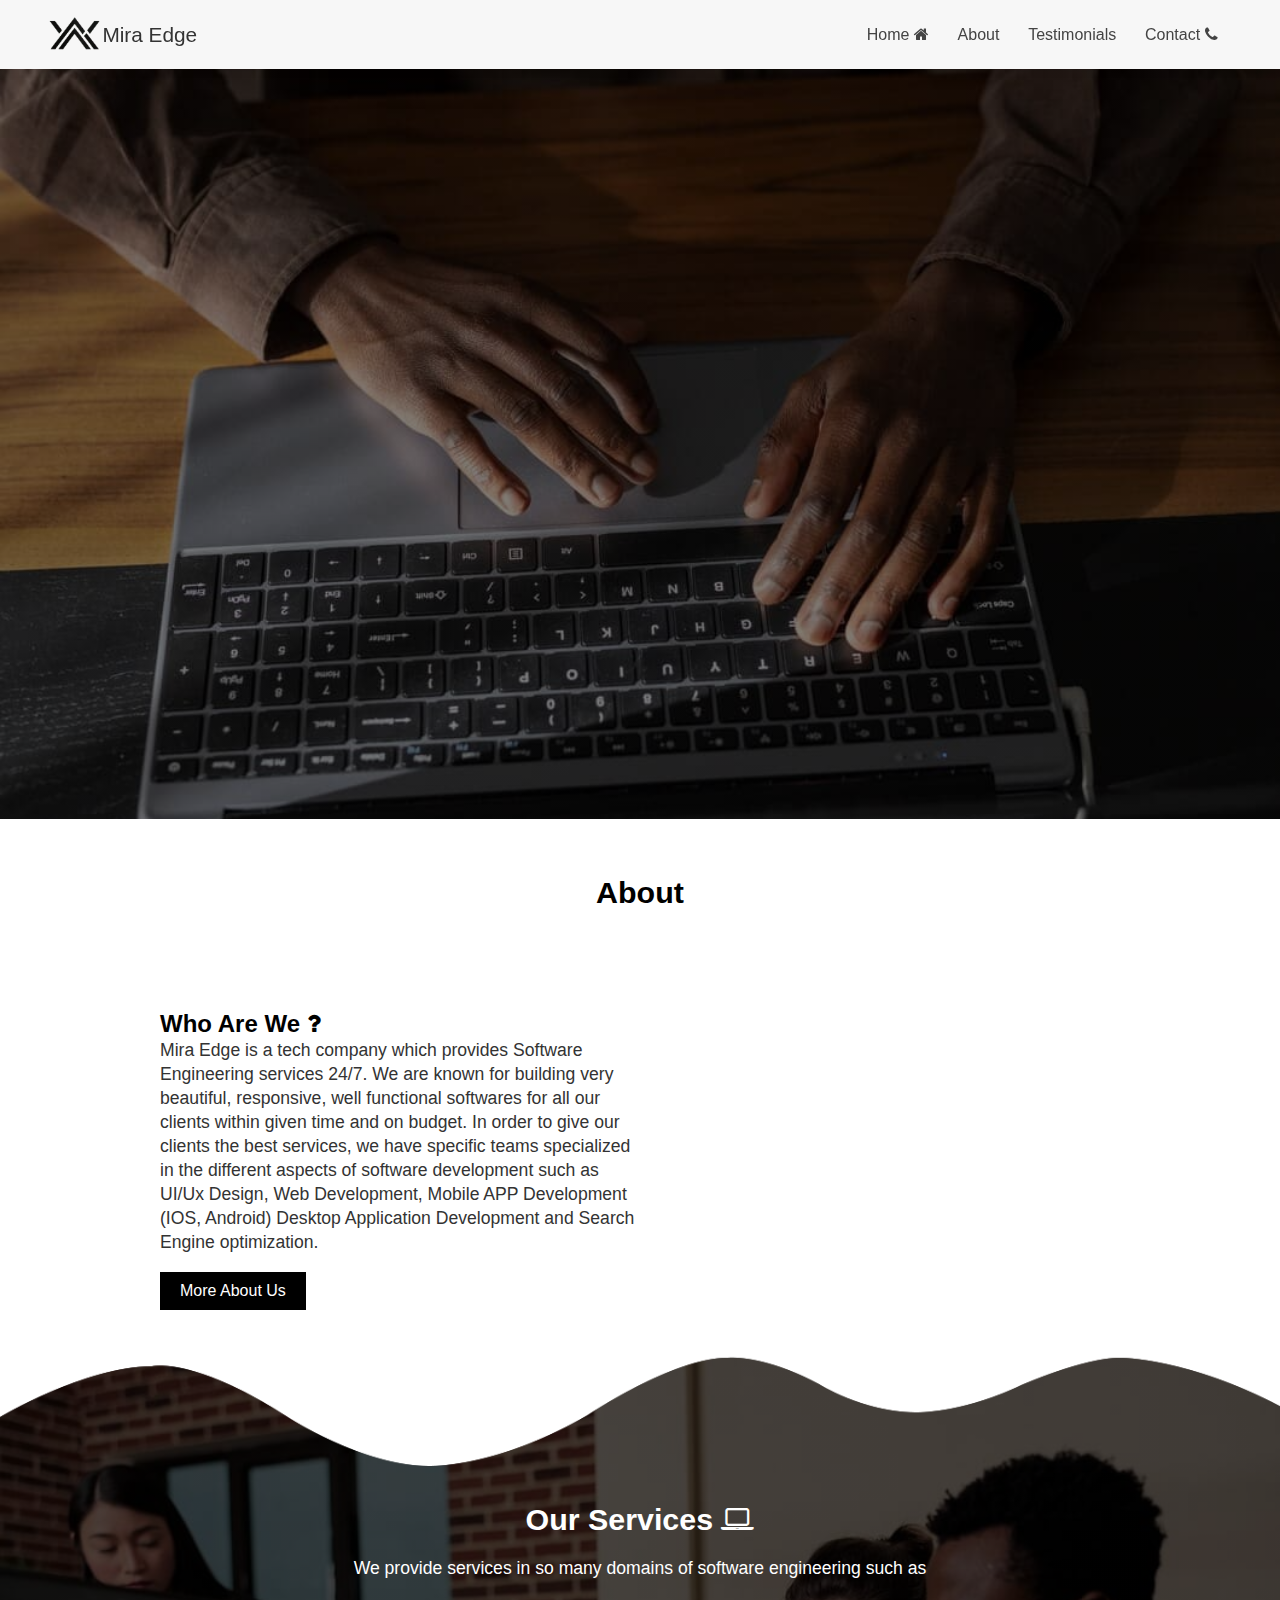
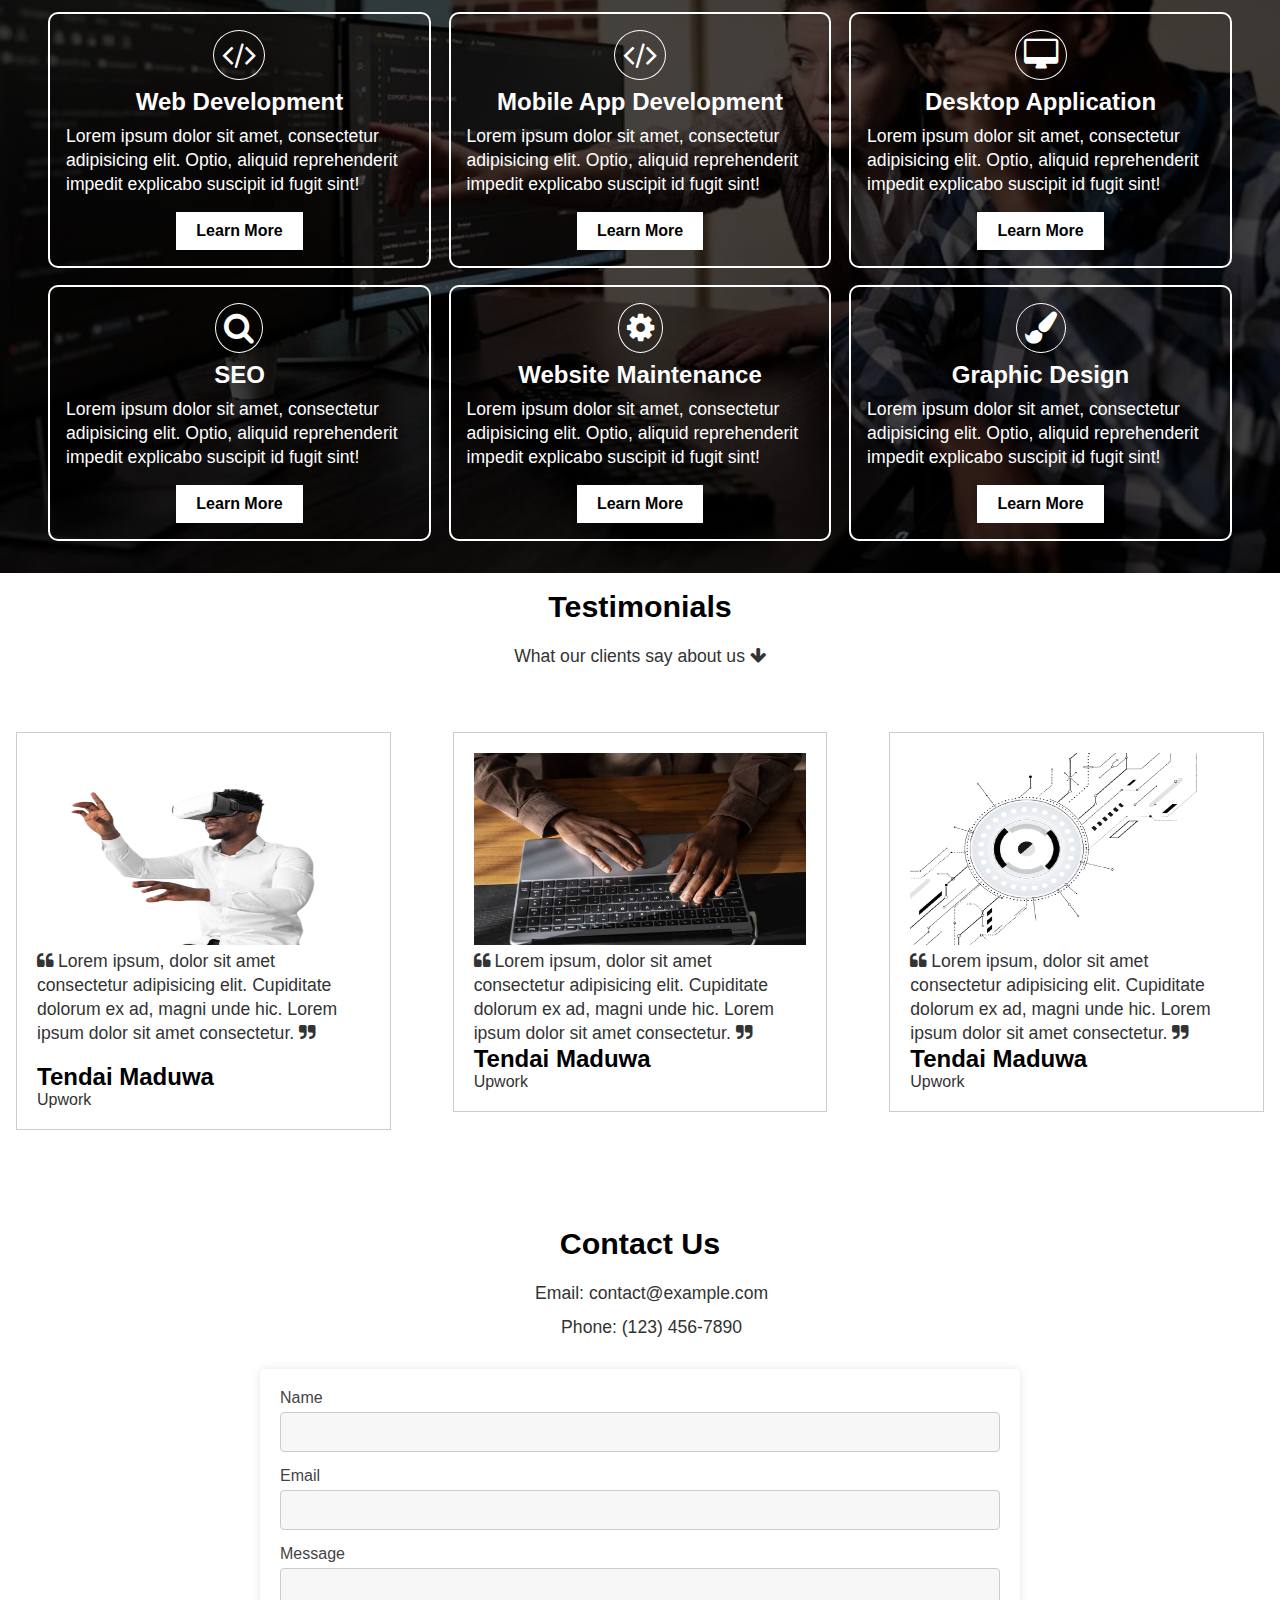
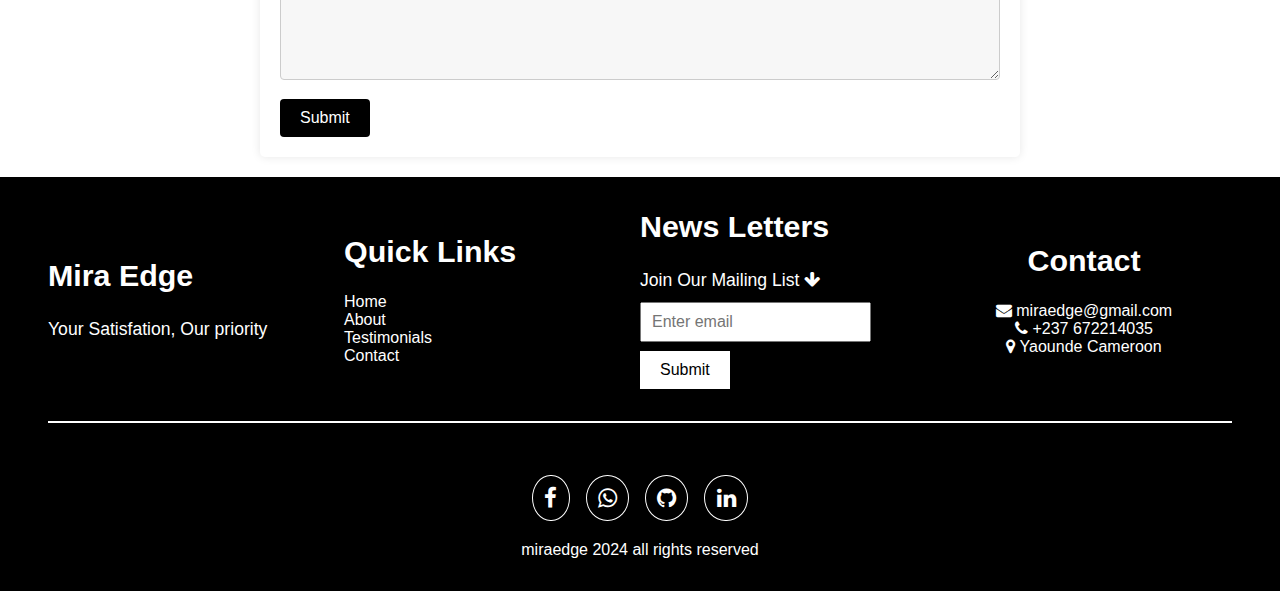
==== index.html @ efeecbd9 "first commit" ====
<!DOCTYPE html>
<html lang="en">
<head>
    <meta charset="UTF-8">
    <meta name="viewport" content="width=device-width, initial-scale=1.0">
    <title>Document</title>
    <link rel="stylesheet" href="font-awesome-4.7.0/css/font-awesome.min.css">
    <link rel="stylesheet" href="css/main.css">
    <link rel="stylesheet" href="css/index.css">
    <link rel="stylesheet" href="css/contact.css">
     <!-- swipper js for div sliders -->
     <link rel="stylesheet" href="https://cdn.jsdelivr.net/npm/swiper@11/swiper-bundle.min.css"/>
</head>
<body>
    <header>
        <nav>
            <div class="logo">
                <img src="images/Mira Edge Logo.png" alt="" class="logo-img">
                <span class="logo-name">Mira Edge</span>
            </div>
            <ul class="nav-links">
                <li><a href="index.html">Home <i class="fa fa-home"></i></a></li>
                <li><a href="about.html">About</a></li>
                <li><a href="testimonials.html">Testimonials</a></li>
                <li><a href="contact.html">Contact <i class="fa fa-phone"></i></a></li>
            </ul>
            <i id="menu-open" class="fa fa-bars"></i>
            <i id="menu-close" class="fa fa-times"></i>
        </nav>
    </header>
    <div class="hero-section">
        <div class="hero-section-content">
            <div class="top-hero">
                <h1>Hello There <i class="fa fa-smile-o"></i></h1>
                
            </div>
            <p>
                We are the all in one solution to your software development projects, whether you are looking for a beautiful, responsive and search
                engine optimized website/web app (SEO), or a 
                 complex mobile applications for both Android and IOS Devices, or even a Desktop application to manage your shops, we've got you covered, because
                YOUR Satisfation is our priority!
            </p>
            <a href="/"><button class="more-btn">Tell Me More  <i class="fa fa-arrow-down"></i></button></a>
        </div>
    </div>

    <!-- ******* About Section ******** -->
    <section id="about">
        <h1 class="about-title">About</h1>
        <div class="about-container container">
            <div class="about-intro">
                <h2>Who Are We <i class="fa fa-question"></i></h2>
                <p>
                    Mira Edge is a tech company which provides Software Engineering services 24/7. We are 
                    known for building very beautiful, responsive, well functional softwares for all our
                    clients within given time and on budget. In order to give our clients the best
                    services, we have specific teams specialized in the different aspects 
                    of software development such as UI/Ux Design, Web Development, Mobile APP Development (IOS, Android)
                    Desktop Application Development and Search Engine optimization.
                </p>
                <br>
                <a href="/"><button class="btn"> More About Us</button></a>
            </div>
            <div class="about-img">
                <img src="images/lady with VR.png" alt="">
            </div>

        </div>
    </section>

    <!-- Services section -->

    <section id="services" class="section">
        <img src="images/bg-top.png" alt="">
        <h1 class="section-title">Our Services <i class="fa fa-laptop"></i></h1>
        <p class="services-description">We provide services in so many domains of software engineering such as</p>
        <div class="services-container">
            <div class="service-card">
                <i class="fa fa-code"></i>
                <h2>Web Development</h2>
                <p>
                    Lorem ipsum dolor sit amet, consectetur adipisicing elit. Optio, aliquid reprehenderit impedit explicabo suscipit id fugit sint!
                </p>
                <button>Learn More</button>
            </div>

            <div class="service-card">
                <i class="fa fa-code"></i>
                <h2>Mobile App Development</h2>
                <p>
                    Lorem ipsum dolor sit amet, consectetur adipisicing elit. Optio, aliquid reprehenderit impedit explicabo suscipit id fugit sint!
                </p>
                <button>Learn More</button>
            </div>

            <div class="service-card">
                <i class="fa fa-desktop"></i>
                <h2>Desktop Application</h2>
                <p>
                    Lorem ipsum dolor sit amet, consectetur adipisicing elit. Optio, aliquid reprehenderit impedit explicabo suscipit id fugit sint!
                </p>
                <button>Learn More</button>
            </div>

            <div class="service-card">
                <i class="fa fa-search"></i>
                <h2>SEO</h2>
                <p>
                    Lorem ipsum dolor sit amet, consectetur adipisicing elit. Optio, aliquid reprehenderit impedit explicabo suscipit id fugit sint!
                </p>
                <button>Learn More</button>
            </div>

            <div class="service-card">
                <i class="fa fa-cog"></i>
                <h2>Website Maintenance</h2>
                <p>
                    Lorem ipsum dolor sit amet, consectetur adipisicing elit. Optio, aliquid reprehenderit impedit explicabo suscipit id fugit sint!
                </p>
                <button>Learn More</button>
            </div>

            <div class="service-card">
                <i class="fa fa-paint-brush"></i>
                <h2>Graphic Design</h2>
                <p>
                    Lorem ipsum dolor sit amet, consectetur adipisicing elit. Optio, aliquid reprehenderit impedit explicabo suscipit id fugit sint!
                </p>
                <button>Learn More</button>
            </div>

        </div>
    </section>

        <!-- ********** Testimonial Section ********** -->

        <section id="testimonials" class="mySwiper">
            <h1 class="section-title">Testimonials</h1>
            <p class="testimonial-top">What our clients say about  us <i class="fa fa-arrow-down"></i></p>

            <div class="swiper-items swiper-wrapper">
                <article class="testimonial swiper-slide">
                    <div class="testimonial-content card">
                        <img src="images/man with VR.png" alt="image">
                        <p>
                            <i class="fa fa-quote-left"></i>
                            Lorem ipsum, dolor sit amet consectetur adipisicing elit.
                            Cupiditate dolorum ex ad, magni unde hic. 
                            Lorem ipsum dolor sit amet consectetur.
                            <i class="fa fa-quote-right"></i>
                        </p>
                        <br>
                        <div class="client-name"><h2>Tendai Maduwa</h2> <span>Upwork</span></div>
                    </div>
                </article>

                <article class="testimonial swiper-slide">
                    <div class="testimonial-content card">
                        <img src="images/IMG-20240929-WA0000.jpg" alt="image">
                        <p>
                            <i class="fa fa-quote-left"></i>
                            Lorem ipsum, dolor sit amet consectetur adipisicing elit.
                            Cupiditate dolorum ex ad, magni unde hic. 
                            Lorem ipsum dolor sit amet consectetur.
                            <i class="fa fa-quote-right"></i>
                        </p>
                        <div class="client-name"><h2>Tendai Maduwa</h2> <span>Upwork</span></div>
                    </div>
                </article>

                <article class="testimonial swiper-slide">
                    <div class="testimonial-content card">
                        <img src="images/tech1.png" alt="image">
                        <p>
                            <i class="fa fa-quote-left"></i>
                            Lorem ipsum, dolor sit amet consectetur adipisicing elit.
                            Cupiditate dolorum ex ad, magni unde hic. 
                            Lorem ipsum dolor sit amet consectetur.
                            <i class="fa fa-quote-right"></i>
                        </p>
                        <div class="client-name"><h2>Tendai Maduwa</h2> <span>Upwork</span></div>
                    </div>
                </article>

                <article class="testimonial swiper-slide">
                    <div class="testimonial-content card">
                        <img src="images/man with VR.png" alt="image">
                        <p>
                            <i class="fa fa-quote-left"></i>
                            Lorem ipsum, dolor sit amet consectetur adipisicing elit.
                            Cupiditate dolorum ex ad, magni unde hic. 
                            Lorem ipsum dolor sit amet consectetur.
                            <i class="fa fa-quote-right"></i>
                        </p>
                        <div class="client-name"><h2>Tendai Maduwa</h2> <span>Upwork</span></div>
                    </div>
                </article>

                <article class="testimonial swiper-slide">
                    <div class="testimonial-content card">
                        <img src="images/man with VR.png" alt="image">
                        <p>
                            <i class="fa fa-quote-left"></i>
                            Lorem ipsum, dolor sit amet consectetur adipisicing elit.
                            Cupiditate dolorum ex ad, magni unde hic. 
                            Lorem ipsum dolor sit amet consectetur.
                            <i class="fa fa-quote-right"></i>
                        </p>
                        <div class="client-name"><h2>Tendai Maduwa</h2> <span>Upwork</span></div>
                    </div>
                </article>
            </div>
        </section>
         
    <!-- Contact Section -->
    <div class="container">
        <h1>Contact Us</h1>
        <div class="contact-info">
            <p><i class="fas fa-envelope"></i>Email: contact@example.com</p>
            <p><i class="fas fa-phone"></i>Phone: (123) 456-7890</p>
        </div>
        <div class="contact-form">
            <form>
                <label for="name">Name</label>
                <input type="text" id="name" name="name" required>

                <label for="email">Email</label>
                <input type="email" id="email" name="email" required>

                <label for="message">Message</label>
                <textarea id="message" name="message" rows="5" required></textarea>

                <button type="submit">Submit</button>
            </form>
        </div>
    </div>

    <!-- ********** Footer Section ********** -->
     <section id="footer">
        <div class="footer-container">
            <div class="footer-sec1">
                <h1>Mira Edge</h1>
                <p>Your Satisfation, Our priority</p>
            </div>

            <div class="footer-sec2">
                <h1>Quick Links</h1>
                <ul>
                    <li><a href="/">Home</a></li>
                    <li><a href="about.html">About</a></li>
                    <li><a href="testimonials.html">Testimonials</a></li>
                    <li><a href="contact.html">Contact</a></li>
                </ul>
            </div>

            <div class="footer-sec3">
                <h1>News Letters</h1>
                <p>Join Our Mailing List <i class="fa fa-arrow-down"></i></p>
                <form action="">
                    <input type="email" name="email" id="email" placeholder="Enter email">
                    <button id="email-btn" type="submit">Submit</button>
                </form>
            </div>

            <div class="footer-sec4">
                <h1>Contact</h1>
                <span> <i class="fa fa-envelope"></i> miraedge@gmail.com</span>
                <span><i class="fa fa-phone"></i> +237 672214035 </span>
                <span><i class="fa fa-map-marker"></i> Yaounde Cameroon</span>
            </div>
        </div>
        <div class="under-footer">
            <div class="socials">
                <a href="/"><i class="i fa fa-facebook"></i></a>
                <a href="/"><i class="i fa fa-whatsapp"></i></a>
                <a href="/"><i class="i fa fa-github"></i></a>
                <a href="/"><i class="i fa fa-linkedin"></i></a>
            </div>
            <div class="copy-right">miraedge 2024 all rights reserved</div>
        </div>
     </section>

    <!-- Javascript -->
    <!-- <script src="https://cdn.jsdelivr.net/npm/swiper@11/swiper-bundle.min.js"></script> -->
    <script src="JS/index.js"></script>
    <!-- Initialize Swiper -->
    <script src="https://cdn.jsdelivr.net/npm/swiper@11/swiper-bundle.min.js"></script>
    <script>
        var swiper = new Swiper(".mySwiper", {
            slidesPerView: 1,
            spaceBetween: 30,
            pagination: {
                el: ".swiper-pagination",
                clickable: true,
            },
            breakpoints: {
                600: {
                    slidesPerView: 2,
                },
                900: {
                    slidesPerView: 3,
                },
            }
        });
    </script>
</body>
</html>
---- css/main.css ----
@import url("https://fonts.googleapis.com/css2?family=Poppins:wght@100;200;300&display=swap");
:root {
    --primary-color: #000; /* Black */
    --secondary-color: #FFF; /* White */
    --background-color: #F7F7F7; /* Light Gray */
    --text-color: #333; /* Dark Gray */
    --accent-color: #444; /* Darker Gray */
    --hover-color: #555; /* Even Darker Gray */
    --border-color: #CCC; /* Light Gray */
  }
  *{
    margin: 0;
    padding: 0;
    box-sizing: border-box;
  }
  
  body {
    font-family: Arial, sans-serif;
    background-color: var(--secondary-color);
    color: var(--text-color);
  }
  img{
    width: 100%;
  }
  h1{
    font-size: 1.9rem;
  }
  
  h1, h2, h3, h4, h5, h6 {
    color: var(--primary-color);
  }
  
  a {
    color: var(--accent-color);
    text-decoration: none;
  }
  
  a:hover {
    color: var(--hover-color);
  }
  p{
    line-height: 1.5rem;
    font-size: 1.1rem;
  }
  
  button, .btn {
    background-color: var(--primary-color);
    color: var(--secondary-color);
    border: none;
    padding: 10px 20px;
    font-size: 16px;
    cursor: pointer;
  }
  
  button:hover, .btn:hover {
    background-color: var(--hover-color);
  }
  
  hr {
    border-color: var(--border-color);
    width: 8%;
  }
  
  .card {
    background-color: var(--secondary-color);
    padding: 20px;
    border: 1px solid var(--border-color);
  }
  
  .container {
    max-width: 900px;
    margin: 20px auto;
    padding: 20px;
  }
---- css/index.css ----
nav{
    display: flex;
    justify-content: space-between;
    align-items: center;
    padding: 1rem 3rem;
    background: var(--background-color);
    position: fixed;
    width: 100%;
    z-index: 2;
    box-shadow: 0 0 10px rgba(0, 0, 0, 0.1);
}
.nav-links{
    display: flex;
}
.nav-links li{
    list-style: none;
    padding: 0 0.9rem;

} 
.logo{
    display: flex;
    justify-content: center;
    align-items: center;
    cursor: pointer;
}
.logo img{
    width: 3.4rem;
}
.logo span{
    font-size: 1.3rem;
}

#menu-open{
    display: none;
}
#menu-close{
    display: none;
}

/* ########## Hero Section ########*/
.hero-section{
    background: linear-gradient(rgba(0,0,0,0.5),rgba(0,0,0,0.5),rgba(0,0,0,0.5)), url(/images/IMG-20240929-WA0000.jpg);
    background-position: center;
    background-size: cover;
    background-repeat: no-repeat;
    height: 91vh;

}

.hero-section-content{
    display: flex;
    flex-direction: column;
    justify-content: center;
    align-items: center;
    padding: 8rem 0.3rem;
    color: var(--secondary-color);
    opacity: 0;
    animation: slideDown 3s ease forwards;
}

/* slide animation */
@keyframes slideDown{
    to{
        opacity: 1;
        transform: translateY(3rem);
    }
}
.hero-section-content .top-hero h1{
    color: var(--background-color);
    text-align: center;
    font-size: 3.3rem;
}
.hero-section-content p{
    max-width: 900px;
    text-align: center;
    padding: 2rem 1rem;
    font-size: 1.1rem;
    letter-spacing: 0.1rem;
}
.hero-section-content a button{
    background: transparent;
    border: 3px solid var(--background-color);
    transition: 0.6s ease;
}
.hero-section-content a button:hover{
    transform: translateY(0.3rem);
    background: var(--background-color);
    color: var(--primary-color);
}

/* ########## About Section ##########  */
#about{
    margin-top: 3.5rem;
}

#about .about-title{
    text-align: center;
}
.section-title{
    text-align: center;
}
#about .container{
    max-width: 1000px;
}
.about-container{
    display: flex;
    justify-content: center;

}
.about-container .about-intro{
    flex-basis: 50%;
}
.about-container .about-img{
    flex-basis: 50%;
    opacity: 0;
}
/* class to be added when the image reaches the middle of the monitor */
.animate{
    animation: slideLeft 3s ease forwards;
    opacity: 0;
}
@keyframes slideLeft{
    to{
        transform: translateX(0.7rem);
        opacity: 1;
    }
}

/* ########## Services ########## */
#services{
    background: linear-gradient(rgba(0,0,0,0.7),rgba(0,0,0,0.7),rgba(0,0,0,0.7)), url(/images/IMG-20240929-WA0001.jpg);
    background-position: center;
    background-size: cover;
    background-repeat: no-repeat;
    color: var(--secondary-color);
}

#services .section-title{
    color: var(--secondary-color);
    padding-top: 2rem;
    margin-bottom: 1.2rem;
}
#services .services-description{
    text-align: center;
}

.services-container{
    padding: 2rem 3rem;
    display: grid;
    grid-template-columns: repeat(3, 1fr);
    gap: 1.1rem;
}
.services-container .service-card{
    display: flex;
    flex-direction: column;
    justify-content: center;
    align-items: center;
    padding: 1rem;
    border: 2px solid var(--secondary-color);
    border-radius: 10px;
}
.services-container .service-card i{
    font-size: 2rem;
    border: 1px solid var(--secondary-color);
    padding: 0.5rem;
    border-radius: 50%;
}
.services-container .service-card h2{
    color: var(--secondary-color);
    padding: 0.5rem 0;
}
.services-container .service-card button{
    background: var(--secondary-color);
    color: var(--primary-color);
    margin-top: 1rem;
    font-weight: bolder;
    transition: 0.5s;
}

.services-container .service-card button:hover{
    background: transparent;
    color: var(--secondary-color);
    border: 2px solid var(--secondary-color);
    border-radius: 5px;
}

/* ########## Footer ##########  */
#testimonials{
    margin-top: 1rem;
}
.swiper-items{
    margin-top: 3rem;
}
#testimonials .testimonial-top{
    text-align: center;
    margin-bottom: 2rem;
}
.testimonial-content{
    margin: 1rem;
}
.testimonial-content img{
    height: 12rem;
}

/* ########## Footer ##########  */
#footer{
    background: var(--primary-color);
    color: var(--secondary-color);
}
#footer h1{
    color: var(--secondary-color);
    margin-bottom: 1.5rem;
}
.footer-container{
    display: grid;
    grid-template-columns: repeat(4, 1fr);
    padding: 2rem 3rem;
}
.footer-container .footer-sec2 ul li{
    list-style: none;
}
.footer-container .footer-sec2 ul li a{
    color: var(--secondary-color);

}
.footer-container .footer-sec3 input{
    margin-top: 0.6rem;
    padding: 9px 10px;
    outline: none;
    font-size: 16px;
}
.footer-container .footer-sec3 button{
    color: var(--primary-color);
    background: var(--secondary-color);
    margin-top: 0.6rem;
}
.footer-container div{
    display: flex;
    flex-direction: column;
    justify-content: center;
    align-items: flex-start;
}
.footer-container .footer-sec4{
    display: flex;
    flex-direction: column;
    justify-content: center;
    align-items: center;
}
.under-footer{
    display: flex;
    flex-direction: column;
    justify-content: center;
    align-items: center;
    border-top: 2px solid var(--secondary-color);
    margin: 0 3rem;
    padding: 2rem 0;
}

.under-footer .socials{
    display: flex;
    justify-content: center;
    align-items: center;
}
.under-footer .socials a i{
    color: var(--secondary-color);
    margin: 1.2rem 0.5rem;
    padding: 0.7rem;
    font-size: 1.4rem;
    border: 1px solid var(--secondary-color);
    border-radius: 50%;
}
.under-footer .socials a i:hover{
    background: var(--secondary-color);
    color: var(--primary-color);
}





/* ######### Media Queries ######### */
/* extra large screens */
@media screen and (min-width: 1500px){
    #services{

    }
}

@media screen and (max-width: 1080px){
        /* ===== NavBar ===== */
        #menu-open{
            font-size: 1.6rem;
            display: inline-block;
        }
        #menu-close{
            font-size: 1.6rem;
            display: none;
        }
        .nav-links{
            position: absolute;
            display: none;
            flex-direction: column;
            top: 4.2rem;
            right: 0;
            background: var(--background-color);
            transition: 1s;
        }
        .nav-links li{
            padding: 1.6rem 5rem;
            width: 100vw;
        }
        .nav-links li:hover{
            box-shadow: 0 1px 4px hsl(0 4% 14% / 10%);
    
        }
        nav{
            position: fixed;
            width: 100%;
            display: flex;
            justify-content: space-between;
            align-items: center;
            padding: 1.5rem 1.5rem;
            background: var(--background-color);
            box-shadow: 0 1px 4px hsl(0 4% 14% / 10%);
        }
    /* about */
    .about-container{
        display: flex;
        flex-direction: column;
        justify-content: center;
        align-items: center;
    }
    .about-container .about-intro{
        flex-basis: 50%;
        text-align: center;
    }
    .services-container{
        grid-template-columns: repeat(2, 1fr);
        text-align: center;
    }
    /* footer */
    .footer-container{
        display: grid;
        grid-template-columns: repeat(2, 1fr);
        padding: 2rem 2rem;
    }

@media screen and (max-width: 780px){
    .services-container{
        grid-template-columns: repeat(2, 1fr);

    }
    /* hero section */
    .hero-section-content{
        padding: 6rem 0.3rem;
    }
    /* footer */
    .services-container{
        padding: 1rem 1.5rem;
        grid-template-columns: repeat(1, 1fr);

    }
    .footer-container{
        display: grid;
        grid-template-columns: repeat(1, 1fr);
        padding: 2rem 2rem;
    }

}
}

@media screen and (max-width: 600px){
    #services{

    }
}
---- css/contact.css ----
.container {
    max-width: 800px;
    margin: 0 auto;
    padding-top: 5rem;
}

h1 {
    color: var(--primary-color);
    text-align: center;
    margin-bottom: 20px;
}

.contact-info {
    text-align: center;
    margin-bottom: 30px;
}

.contact-info i {
    color: var(--accent-color);
    margin-right: 10px;
}

.contact-info p {
    margin: 10px 0;
}

.contact-form {
    background-color: var(--secondary-color);
    padding: 20px;
    border-radius: 5px;
    box-shadow: 0 0 10px rgba(0, 0, 0, 0.1);
}

.contact-form label {
    display: block;
    margin-bottom: 5px;
    color: var(--accent-color);
}

.contact-form input,
.contact-form textarea {
    width: 100%;
    padding: 10px;
    margin-bottom: 15px;
    border: 1px solid var(--border-color);
    border-radius: 4px;
    font-size: 16px;
    color: var(--text-color);
    background-color: var(--background-color);
}

.contact-form button {
    background-color: var(--primary-color);
    color: var(--secondary-color);
    padding: 10px 20px;
    border: none;
    border-radius: 4px;
    cursor: pointer;
    font-size: 16px;
}

.contact-form button:hover {
    background-color: var(--hover-color);
}
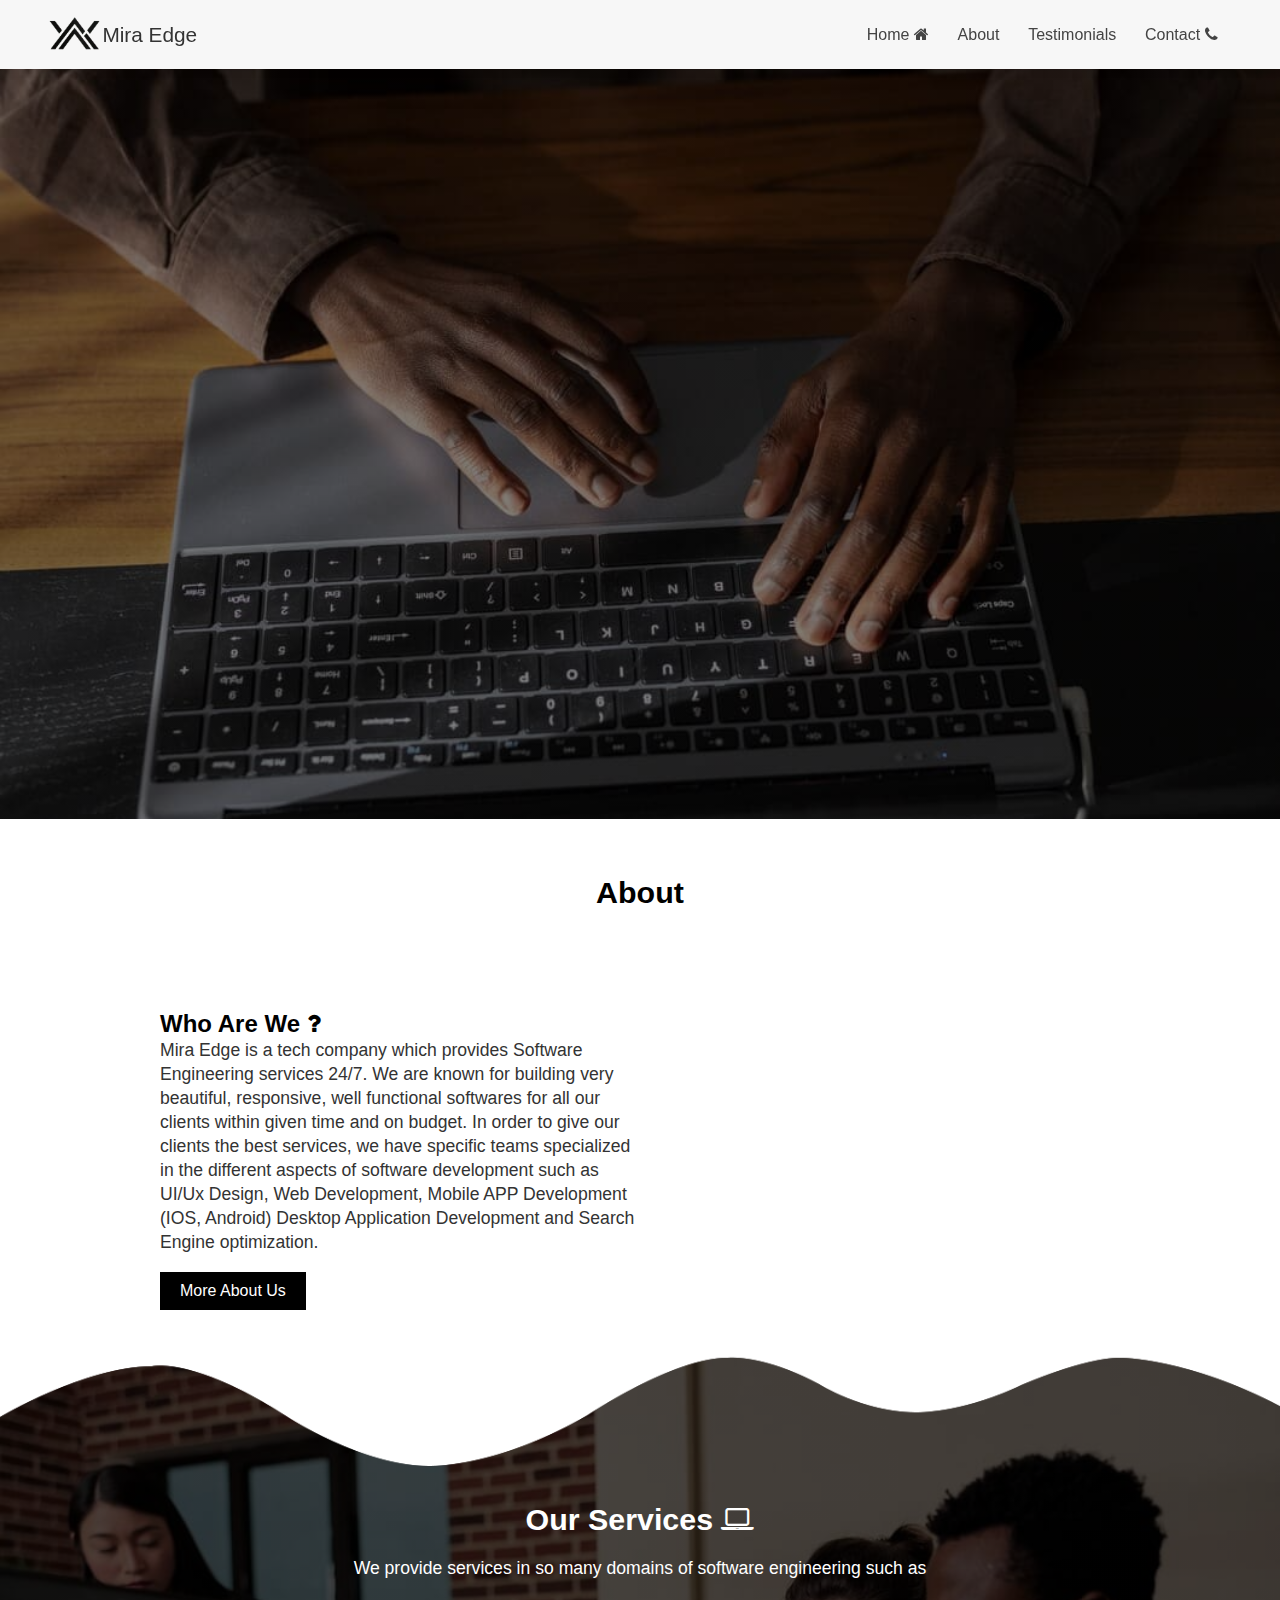
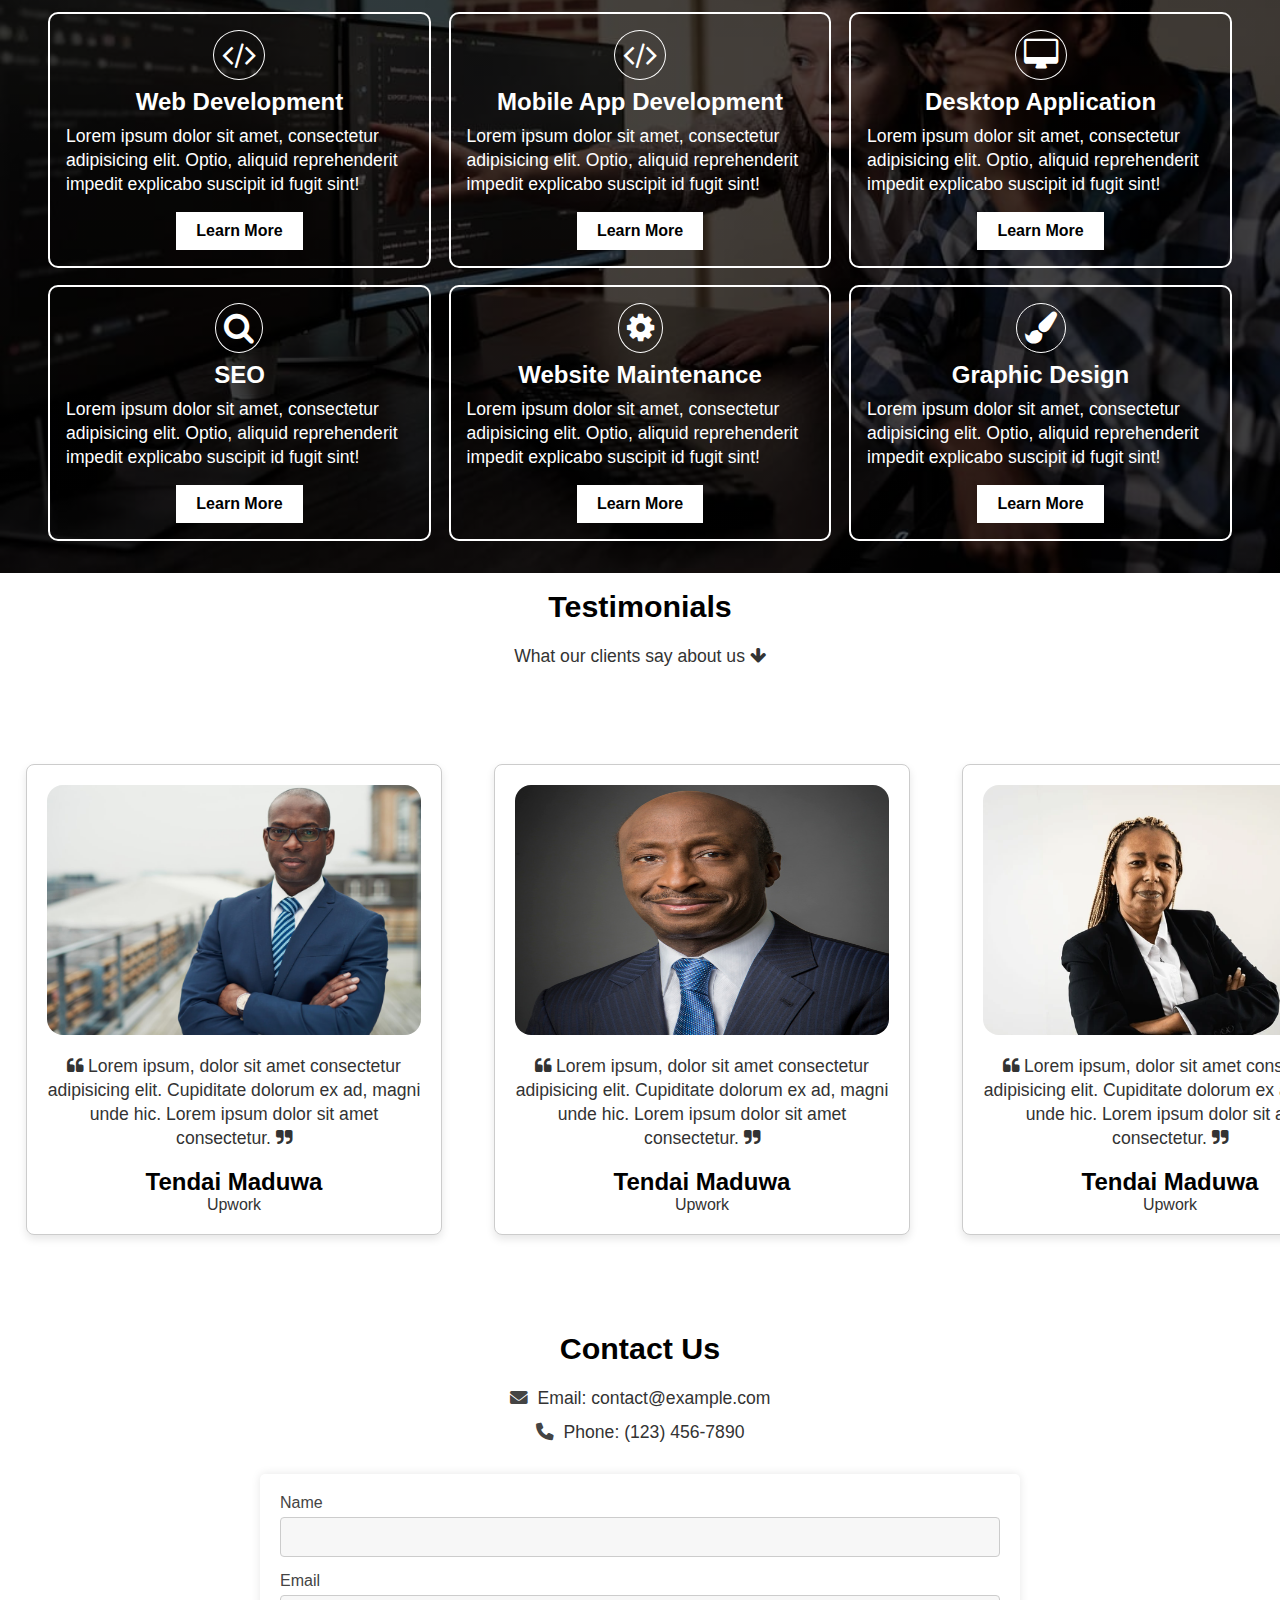
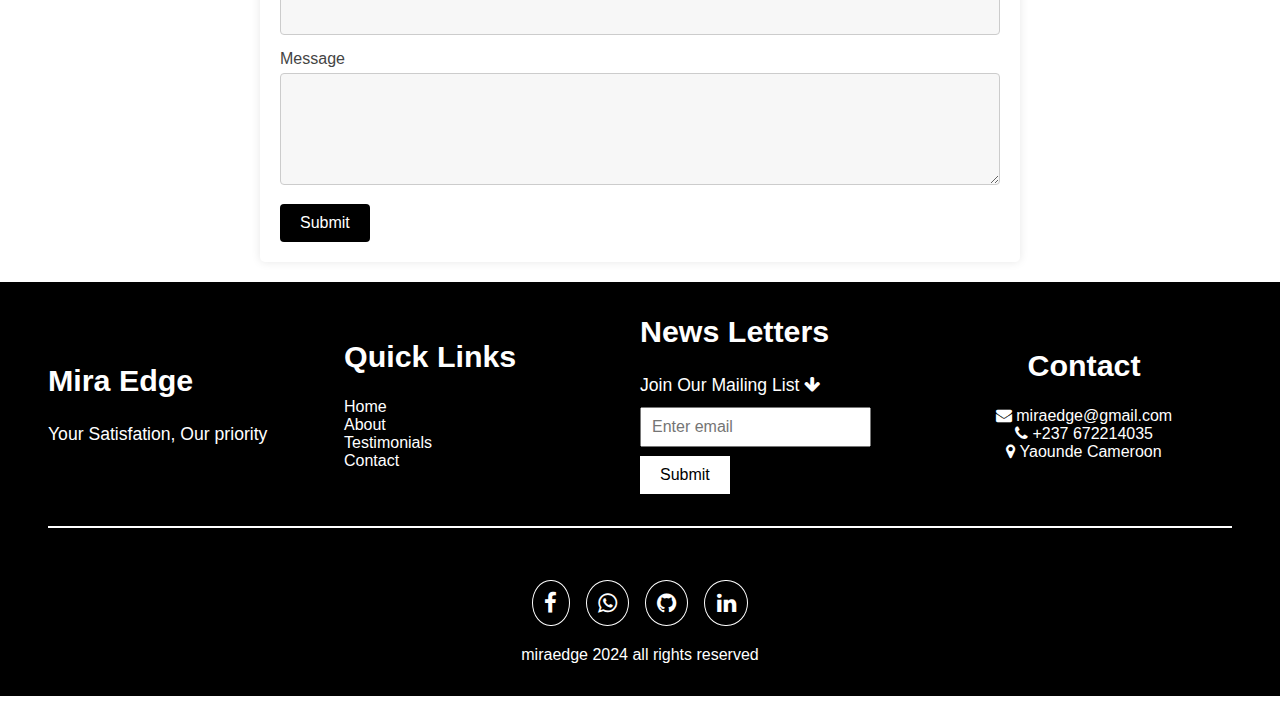
==== commit bbc5d688: "second commit" ====
--- a/index.html
+++ b/index.html
@@ -4,12 +4,56 @@
     <meta charset="UTF-8">
     <meta name="viewport" content="width=device-width, initial-scale=1.0">
     <title>Document</title>
+    <link rel="stylesheet" href="https://cdnjs.cloudflare.com/ajax/libs/font-awesome/6.0.0-beta3/css/all.min.css">
     <link rel="stylesheet" href="font-awesome-4.7.0/css/font-awesome.min.css">
     <link rel="stylesheet" href="css/main.css">
     <link rel="stylesheet" href="css/index.css">
     <link rel="stylesheet" href="css/contact.css">
      <!-- swipper js for div sliders -->
-     <link rel="stylesheet" href="https://cdn.jsdelivr.net/npm/swiper@11/swiper-bundle.min.css"/>
+
+     <style>
+        #testimonials {
+    width: 100%;
+    overflow: hidden;
+}
+
+.swiper-container {
+    width: 100%;
+    overflow-x: auto;
+}
+
+.swiper-items {
+    display: flex;
+    transition: transform 0.3s ease;
+}
+
+.testimonial {
+    max-width: 35%;
+    flex: 0 0 auto;
+    margin: 0 10px;
+}
+
+.testimonial-content {
+    box-shadow: 0 4px 8px rgba(0, 0, 0, 0.1);
+    padding: 20px;
+    background-color: white;
+    border-radius: 8px;
+    text-align: center;
+}
+
+.testimonial img{
+    border-radius: 1rem;
+    height: 250px;
+    margin-bottom: 15px;
+}
+@media screen and (max-width: 770px){
+    .testimonial {
+    max-width: 90%;
+    flex: 0 0 auto;
+    margin: 0 10px;
+}
+}
+     </style>
 </head>
 <body>
     <header>
@@ -134,84 +178,85 @@
 
         <!-- ********** Testimonial Section ********** -->
 
-        <section id="testimonials" class="mySwiper">
+        <section id="testimonials">
             <h1 class="section-title">Testimonials</h1>
-            <p class="testimonial-top">What our clients say about  us <i class="fa fa-arrow-down"></i></p>
-
-            <div class="swiper-items swiper-wrapper">
-                <article class="testimonial swiper-slide">
-                    <div class="testimonial-content card">
-                        <img src="images/man with VR.png" alt="image">
-                        <p>
-                            <i class="fa fa-quote-left"></i>
-                            Lorem ipsum, dolor sit amet consectetur adipisicing elit.
-                            Cupiditate dolorum ex ad, magni unde hic. 
-                            Lorem ipsum dolor sit amet consectetur.
-                            <i class="fa fa-quote-right"></i>
-                        </p>
-                        <br>
-                        <div class="client-name"><h2>Tendai Maduwa</h2> <span>Upwork</span></div>
-                    </div>
-                </article>
-
-                <article class="testimonial swiper-slide">
-                    <div class="testimonial-content card">
-                        <img src="images/IMG-20240929-WA0000.jpg" alt="image">
-                        <p>
-                            <i class="fa fa-quote-left"></i>
-                            Lorem ipsum, dolor sit amet consectetur adipisicing elit.
-                            Cupiditate dolorum ex ad, magni unde hic. 
-                            Lorem ipsum dolor sit amet consectetur.
-                            <i class="fa fa-quote-right"></i>
-                        </p>
-                        <div class="client-name"><h2>Tendai Maduwa</h2> <span>Upwork</span></div>
-                    </div>
-                </article>
-
-                <article class="testimonial swiper-slide">
-                    <div class="testimonial-content card">
-                        <img src="images/tech1.png" alt="image">
-                        <p>
-                            <i class="fa fa-quote-left"></i>
-                            Lorem ipsum, dolor sit amet consectetur adipisicing elit.
-                            Cupiditate dolorum ex ad, magni unde hic. 
-                            Lorem ipsum dolor sit amet consectetur.
-                            <i class="fa fa-quote-right"></i>
-                        </p>
-                        <div class="client-name"><h2>Tendai Maduwa</h2> <span>Upwork</span></div>
-                    </div>
-                </article>
-
-                <article class="testimonial swiper-slide">
-                    <div class="testimonial-content card">
-                        <img src="images/man with VR.png" alt="image">
-                        <p>
-                            <i class="fa fa-quote-left"></i>
-                            Lorem ipsum, dolor sit amet consectetur adipisicing elit.
-                            Cupiditate dolorum ex ad, magni unde hic. 
-                            Lorem ipsum dolor sit amet consectetur.
-                            <i class="fa fa-quote-right"></i>
-                        </p>
-                        <div class="client-name"><h2>Tendai Maduwa</h2> <span>Upwork</span></div>
-                    </div>
-                </article>
-
-                <article class="testimonial swiper-slide">
-                    <div class="testimonial-content card">
-                        <img src="images/man with VR.png" alt="image">
-                        <p>
-                            <i class="fa fa-quote-left"></i>
-                            Lorem ipsum, dolor sit amet consectetur adipisicing elit.
-                            Cupiditate dolorum ex ad, magni unde hic. 
-                            Lorem ipsum dolor sit amet consectetur.
-                            <i class="fa fa-quote-right"></i>
-                        </p>
-                        <div class="client-name"><h2>Tendai Maduwa</h2> <span>Upwork</span></div>
-                    </div>
-                </article>
+            <p class="testimonial-top">What our clients say about us <i class="fa fa-arrow-down"></i></p>
+            <div class="swiper-container">
+                <div class="swiper-items">
+                    <article class="testimonial">
+                        <div class="testimonial-content card">
+                            <img src="images/Black-CEOS.jpg" alt="image">
+                            <p>
+                                <i class="fa fa-quote-left"></i>
+                                Lorem ipsum, dolor sit amet consectetur adipisicing elit.
+                                Cupiditate dolorum ex ad, magni unde hic.
+                                Lorem ipsum dolor sit amet consectetur.
+                                <i class="fa fa-quote-right"></i>
+                            </p>
+                            <br>
+                            <div class="client-name"><h2>Tendai Maduwa</h2> <span>Upwork</span></div>
+                        </div>
+                    </article>
+                    <article class="testimonial">
+                        <div class="testimonial-content card">
+                            <img src="images/Kenneth-Frazier.jpg" alt="image">
+                            <p>
+                                <i class="fa fa-quote-left"></i>
+                                Lorem ipsum, dolor sit amet consectetur adipisicing elit.
+                                Cupiditate dolorum ex ad, magni unde hic.
+                                Lorem ipsum dolor sit amet consectetur.
+                                <i class="fa fa-quote-right"></i>
+                            </p>
+                            <br>
+                            <div class="client-name"><h2>Tendai Maduwa</h2> <span>Upwork</span></div>
+                        </div>
+                    </article>
+                    <article class="testimonial">
+                        <div class="testimonial-content card">
+                            <img src="images/senior-african-business-woman-portrait-600nw-2172816397.webp" alt="image">
+                            <p>
+                                <i class="fa fa-quote-left"></i>
+                                Lorem ipsum, dolor sit amet consectetur adipisicing elit.
+                                Cupiditate dolorum ex ad, magni unde hic.
+                                Lorem ipsum dolor sit amet consectetur.
+                                <i class="fa fa-quote-right"></i>
+                            </p>
+                            <br>
+                            <div class="client-name"><h2>Tendai Maduwa</h2> <span>Upwork</span></div>
+                        </div>
+                    </article>
+                    <article class="testimonial">
+                        <div class="testimonial-content card">
+                            <img src="images/of-smart-african-woman-with-black-business-suit-at-big-modern-city-generative-ai-photo.jpg" alt="image">
+                            <p>
+                                <i class="fa fa-quote-left"></i>
+                                Lorem ipsum, dolor sit amet consectetur adipisicing elit.
+                                Cupiditate dolorum ex ad, magni unde hic.
+                                Lorem ipsum dolor sit amet consectetur.
+                                <i class="fa fa-quote-right"></i>
+                            </p>
+                            <br>
+                            <div class="client-name"><h2>Tendai Maduwa</h2> <span>Upwork</span></div>
+                        </div>
+                    </article>
+                    <article class="testimonial">
+                        <div class="testimonial-content card">
+                            <img src="images/Black-CEOS.jpg" alt="image">
+                            <p>
+                                <i class="fa fa-quote-left"></i>
+                                Lorem ipsum, dolor sit amet consectetur adipisicing elit.
+                                Cupiditate dolorum ex ad, magni unde hic.
+                                Lorem ipsum dolor sit amet consectetur.
+                                <i class="fa fa-quote-right"></i>
+                            </p>
+                            <br>
+                            <div class="client-name"><h2>Tendai Maduwa</h2> <span>Upwork</span></div>
+                        </div>
+                    </article>
+
+                </div>
             </div>
         </section>
-         
     <!-- Contact Section -->
     <div class="container">
         <h1>Contact Us</h1>
@@ -281,27 +326,39 @@
      </section>
 
     <!-- Javascript -->
-    <!-- <script src="https://cdn.jsdelivr.net/npm/swiper@11/swiper-bundle.min.js"></script> -->
     <script src="JS/index.js"></script>
-    <!-- Initialize Swiper -->
-    <script src="https://cdn.jsdelivr.net/npm/swiper@11/swiper-bundle.min.js"></script>
     <script>
-        var swiper = new Swiper(".mySwiper", {
-            slidesPerView: 1,
-            spaceBetween: 30,
-            pagination: {
-                el: ".swiper-pagination",
-                clickable: true,
-            },
-            breakpoints: {
-                600: {
-                    slidesPerView: 2,
-                },
-                900: {
-                    slidesPerView: 3,
-                },
-            }
-        });
-    </script>
+document.addEventListener('DOMContentLoaded', function () {
+    const swiperItems = document.querySelector('.swiper-items');
+    let isDown = false;
+    let startX;
+    let scrollLeft;
+
+    swiperItems.addEventListener('mousedown', (e) => {
+        isDown = true;
+        swiperItems.classList.add('active');
+        startX = e.pageX - swiperItems.offsetLeft;
+        scrollLeft = swiperItems.scrollLeft;
+    });
+
+    swiperItems.addEventListener('mouseleave', () => {
+        isDown = false;
+        swiperItems.classList.remove('active');
+    });
+
+    swiperItems.addEventListener('mouseup', () => {
+        isDown = false;
+        swiperItems.classList.remove('active');
+    });
+
+    swiperItems.addEventListener('mousemove', (e) => {
+        if (!isDown) return;
+        e.preventDefault();
+        const x = e.pageX - swiperItems.offsetLeft;
+        const walk = (x - startX) * 2; // scroll-fast
+        swiperItems.scrollLeft = scrollLeft - walk;
+    });
+});
+</script>
 </body>
 </html>--- a/css/index.css
+++ b/css/index.css
@@ -5,7 +5,7 @@
     padding: 1rem 3rem;
     background: var(--background-color);
     position: fixed;
-    width: 100%;
+    width: 100vw;
     z-index: 2;
     box-shadow: 0 0 10px rgba(0, 0, 0, 0.1);
 }
@@ -281,9 +281,7 @@
 /* ######### Media Queries ######### */
 /* extra large screens */
 @media screen and (min-width: 1500px){
-    #services{
-
-    }
+
 }
 
 @media screen and (max-width: 1080px){
@@ -370,7 +368,5 @@
 }
 
 @media screen and (max-width: 600px){
-    #services{
-
-    }
+
 }